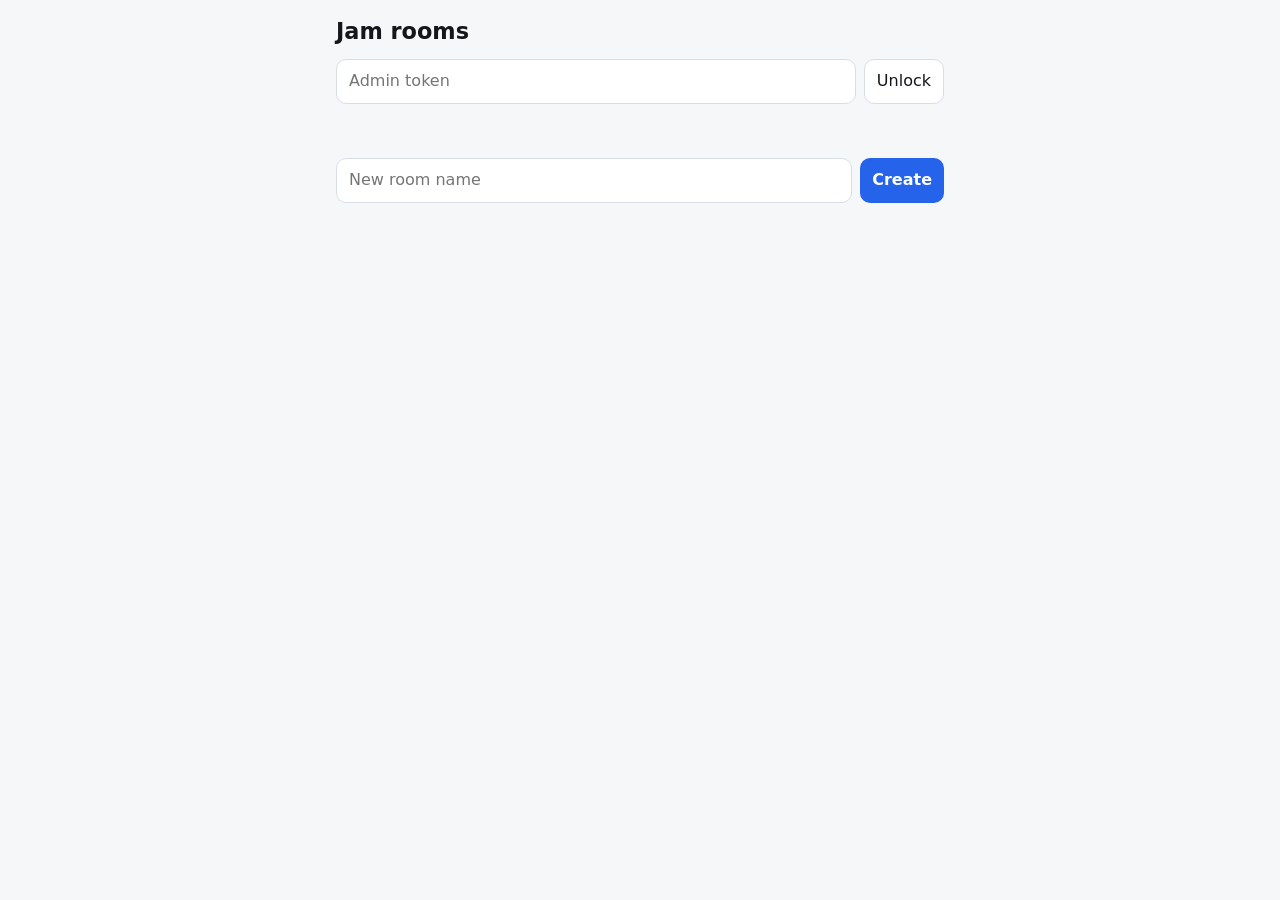
==== web/admin.html @ f3e5e725 "Add jamroom: shared play queue that caches songs into the music library Rust service with Spotify, Y" ====
<!doctype html>
<html lang="en">
<head>
<meta charset="utf-8">
<meta name="viewport" content="width=device-width, initial-scale=1">
<title>Jam admin</title>
<style>
  :root { color-scheme: dark light; --bg:#14161a; --fg:#eceef2; --mut:#9aa3b2; --card:#1d2128; --acc:#6ea8fe; --line:#2c323c; --bad:#ff7b7b; }
  @media (prefers-color-scheme: light) { :root { --bg:#f6f7f9; --fg:#14161a; --mut:#5b6575; --card:#fff; --acc:#2563eb; --line:#d9dee6; --bad:#c0392b; } }
  * { box-sizing: border-box; }
  body { margin:0; background:var(--bg); color:var(--fg); font:16px/1.4 system-ui, sans-serif; }
  main { max-width:640px; margin:0 auto; padding:16px; }
  h1 { font-size:1.4rem; margin:0 0 12px; } a { color:var(--acc); }
  form { display:flex; gap:8px; margin-bottom:12px; }
  input, button { font:inherit; padding:10px 12px; border-radius:10px; border:1px solid var(--line); background:var(--card); color:var(--fg); min-width:0; }
  input { flex:1; } button { cursor:pointer; } button.go { background:var(--acc); color:#fff; border:0; font-weight:600; }
  ul { list-style:none; margin:0; padding:0; display:grid; gap:8px; }
  li { display:flex; justify-content:space-between; align-items:center; gap:8px; background:var(--card); border:1px solid var(--line); border-radius:12px; padding:10px 12px; }
  .m { color:var(--mut); font-size:.85rem; } .rev { opacity:.5; } #msg { color:var(--bad); min-height:1.4em; }
</style>
</head>
<body>
<main>
  <h1>Jam rooms</h1>
  <form id="tok"><input id="token" type="password" placeholder="Admin token" autocomplete="off"><button>Unlock</button></form>
  <p id="msg"></p>
  <form id="new" hidden><input id="name" placeholder="New room name" maxlength="40" required><button class="go">Create</button></form>
  <ul id="rooms"></ul>
</main>
<script>
(function () {
  var $ = function (id) { return document.getElementById(id); };
  var token = '';
  try { token = sessionStorage.getItem('jam-admin') || ''; } catch (e) {}
  function api(path, method, body) {
    return fetch('/api/admin' + path, { method: method || 'GET', headers: { authorization: 'Bearer ' + token, 'content-type': 'application/json' }, body: body ? JSON.stringify(body) : undefined })
      .then(function (r) { return r.json().catch(function () { return {}; }).then(function (j) { if (!r.ok) throw new Error(j.error || r.statusText); return j; }); });
  }
  function node(tag, text) { var n = document.createElement(tag); if (text != null) n.textContent = text; return n; }
  function load() {
    return api('/rooms').then(function (d) {
      $('msg').textContent = ''; $('tok').hidden = true; $('new').hidden = false;
      var ul = $('rooms'); ul.textContent = '';
      d.rooms.forEach(function (r) {
        var li = node('li'); if (r.revoked) li.className = 'rev';
        var left = node('div'); left.appendChild(node('div', r.name));
        var link = location.origin + '/r/' + r.code;
        var m = node('div'); m.className = 'm';
        if (r.revoked) m.textContent = 'revoked'; else { var a = node('a', link); a.href = link; m.appendChild(a); }
        left.appendChild(m); li.appendChild(left);
        if (!r.revoked) {
          var b = node('button', 'Revoke');
          b.addEventListener('click', function () { if (confirm('Revoke "' + r.name + '"? Its link stops working.')) api('/rooms/' + r.code, 'DELETE').then(load); });
          li.appendChild(b);
        }
        ul.appendChild(li);
      });
      if (!d.rooms.length) ul.appendChild(node('li', 'No rooms yet.'));
    }).catch(function (e) { $('msg').textContent = e.message; $('tok').hidden = false; $('new').hidden = true; });
  }
  $('tok').addEventListener('submit', function (e) { e.preventDefault(); token = $('token').value; try { sessionStorage.setItem('jam-admin', token); } catch (e2) {} load(); });
  $('new').addEventListener('submit', function (e) { e.preventDefault(); api('/rooms', 'POST', { name: $('name').value }).then(function () { $('name').value = ''; return load(); }).catch(function (er) { $('msg').textContent = er.message; }); });
  if (token) load();
})();
</script>
</body>
</html>
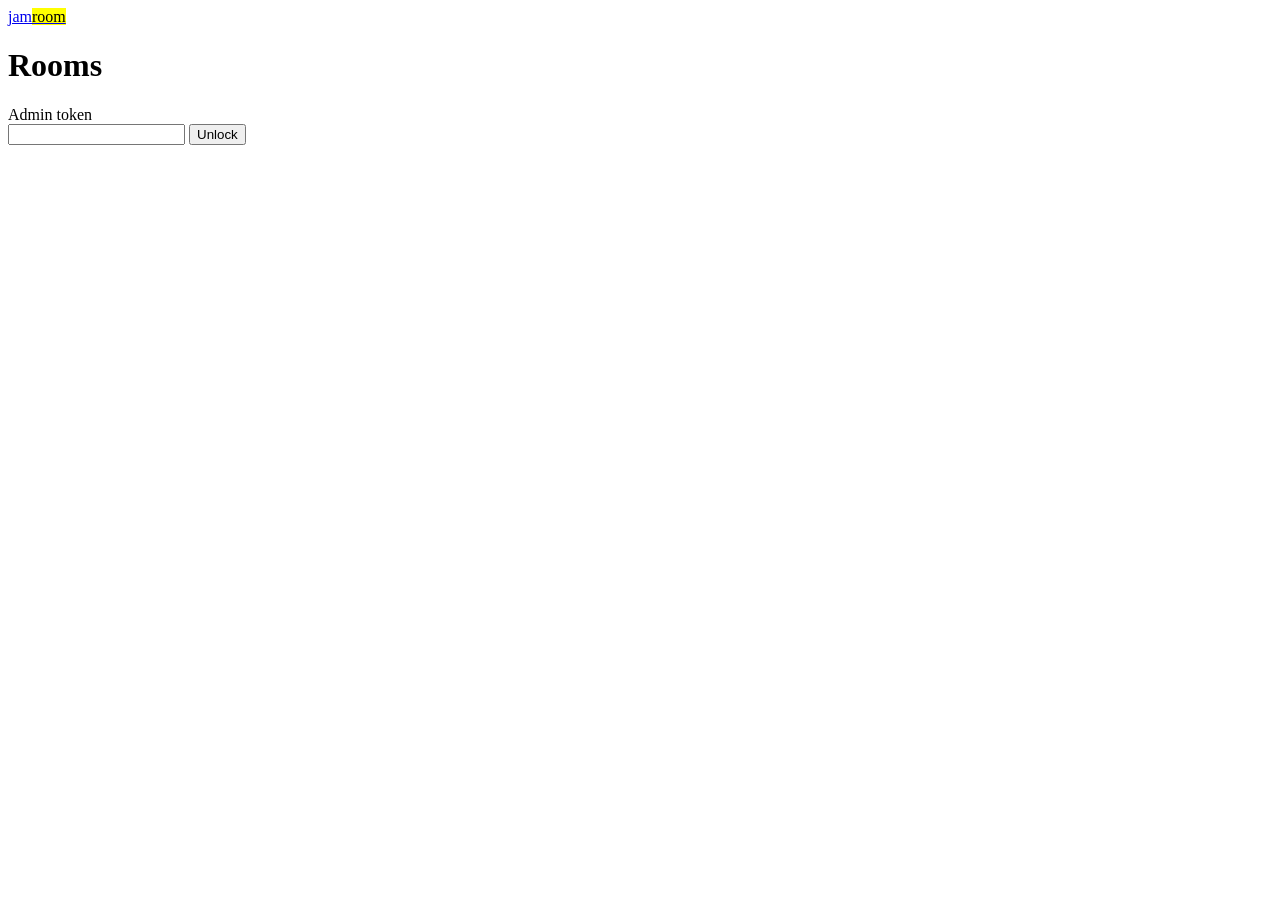
==== commit ca93b935: "Redesign the pages and sync every player to one room clock Server-side pause/resume/seek, restart-sa" ====
--- a/web/admin.html
+++ b/web/admin.html
@@ -3,63 +3,136 @@
 <head>
 <meta charset="utf-8">
 <meta name="viewport" content="width=device-width, initial-scale=1">
-<title>Jam admin</title>
+<title>jamroom admin</title>
+<link rel="icon" href="data:image/svg+xml,%3Csvg xmlns='http://www.w3.org/2000/svg' viewBox='0 0 32 32'%3E%3Crect width='32' height='32' rx='8' fill='%2317173a'/%3E%3Crect x='6' y='13' width='20' height='8' rx='2' fill='%23ffd23f'/%3E%3C/svg%3E">
+<link rel="stylesheet" href="/assets/jam.css">
 <style>
-  :root { color-scheme: dark light; --bg:#14161a; --fg:#eceef2; --mut:#9aa3b2; --card:#1d2128; --acc:#6ea8fe; --line:#2c323c; --bad:#ff7b7b; }
-  @media (prefers-color-scheme: light) { :root { --bg:#f6f7f9; --fg:#14161a; --mut:#5b6575; --card:#fff; --acc:#2563eb; --line:#d9dee6; --bad:#c0392b; } }
-  * { box-sizing: border-box; }
-  body { margin:0; background:var(--bg); color:var(--fg); font:16px/1.4 system-ui, sans-serif; }
-  main { max-width:640px; margin:0 auto; padding:16px; }
-  h1 { font-size:1.4rem; margin:0 0 12px; } a { color:var(--acc); }
-  form { display:flex; gap:8px; margin-bottom:12px; }
-  input, button { font:inherit; padding:10px 12px; border-radius:10px; border:1px solid var(--line); background:var(--card); color:var(--fg); min-width:0; }
-  input { flex:1; } button { cursor:pointer; } button.go { background:var(--acc); color:#fff; border:0; font-weight:600; }
-  ul { list-style:none; margin:0; padding:0; display:grid; gap:8px; }
-  li { display:flex; justify-content:space-between; align-items:center; gap:8px; background:var(--card); border:1px solid var(--line); border-radius:12px; padding:10px 12px; }
-  .m { color:var(--mut); font-size:.85rem; } .rev { opacity:.5; } #msg { color:var(--bad); min-height:1.4em; }
+  .room-row { display: grid; gap: 10px; padding: 14px; background: var(--surface); border: 1px solid var(--line); border-radius: var(--r); }
+  .room-row.revoked { opacity: .7; }
+  .room-row h3 { margin: 0; font: 700 1.125rem var(--display); letter-spacing: -.02em; display: flex; flex-wrap: wrap; gap: 8px; align-items: baseline; }
+  .code { font-family: ui-monospace, "Cascadia Mono", Consolas, monospace; color: var(--mut); font-size: .9375rem; }
+  .btns { display: flex; flex-wrap: wrap; gap: 8px; }
+  dialog { border: 1px solid var(--line); border-radius: var(--r); background: var(--surface); color: var(--ink); max-width: min(420px, calc(100vw - 32px)); padding: 20px; }
+  dialog::backdrop { background: rgba(15, 16, 36, .6); }
+  dialog h2 { margin-top: 0; }
+  dialog .btns { margin-top: 16px; justify-content: flex-end; }
+  .stat { color: var(--mut); margin: 0 0 8px; }
 </style>
 </head>
 <body>
-<main>
-  <h1>Jam rooms</h1>
-  <form id="tok"><input id="token" type="password" placeholder="Admin token" autocomplete="off"><button>Unlock</button></form>
-  <p id="msg"></p>
-  <form id="new" hidden><input id="name" placeholder="New room name" maxlength="40" required><button class="go">Create</button></form>
-  <ul id="rooms"></ul>
+<header class="top"><a class="mark" href="/">jam<mark class="hl">room</mark></a></header>
+<main class="wrap">
+  <h1>Rooms</h1>
+
+  <form id="tok">
+    <label class="lbl" for="token">Admin token</label>
+    <div class="addrow">
+      <input class="field" id="token" type="password" autocomplete="current-password" required>
+      <button class="btn">Unlock</button>
+    </div>
+  </form>
+  <p class="msg" id="msg" role="status" aria-live="polite"></p>
+
+  <div id="panel" hidden>
+    <p class="stat" id="lib"></p>
+    <form id="new">
+      <label class="lbl" for="name">New room</label>
+      <div class="addrow">
+        <input class="field" id="name" maxlength="40" placeholder="Room name, for example Office" autocomplete="off" required>
+        <button class="btn">Create room</button>
+      </div>
+    </form>
+    <h2>All rooms</h2>
+    <ul class="list" id="rooms"></ul>
+  </div>
 </main>
+
+<dialog id="ask" aria-labelledby="ask-h">
+  <h2 id="ask-h"></h2>
+  <p id="ask-p"></p>
+  <div class="btns">
+    <button class="btn ghost" id="keep" type="button">Keep room</button>
+    <button class="btn warn" id="drop" type="button">Revoke room</button>
+  </div>
+</dialog>
+
+<script src="/assets/jam.js"></script>
 <script>
-(function () {
-  var $ = function (id) { return document.getElementById(id); };
-  var token = '';
+(() => {
+  const { el } = Jam;
+  const $ = (id) => document.getElementById(id);
+  let token = '';
   try { token = sessionStorage.getItem('jam-admin') || ''; } catch (e) {}
-  function api(path, method, body) {
-    return fetch('/api/admin' + path, { method: method || 'GET', headers: { authorization: 'Bearer ' + token, 'content-type': 'application/json' }, body: body ? JSON.stringify(body) : undefined })
-      .then(function (r) { return r.json().catch(function () { return {}; }).then(function (j) { if (!r.ok) throw new Error(j.error || r.statusText); return j; }); });
-  }
-  function node(tag, text) { var n = document.createElement(tag); if (text != null) n.textContent = text; return n; }
-  function load() {
-    return api('/rooms').then(function (d) {
-      $('msg').textContent = ''; $('tok').hidden = true; $('new').hidden = false;
-      var ul = $('rooms'); ul.textContent = '';
-      d.rooms.forEach(function (r) {
-        var li = node('li'); if (r.revoked) li.className = 'rev';
-        var left = node('div'); left.appendChild(node('div', r.name));
-        var link = location.origin + '/r/' + r.code;
-        var m = node('div'); m.className = 'm';
-        if (r.revoked) m.textContent = 'revoked'; else { var a = node('a', link); a.href = link; m.appendChild(a); }
-        left.appendChild(m); li.appendChild(left);
-        if (!r.revoked) {
-          var b = node('button', 'Revoke');
-          b.addEventListener('click', function () { if (confirm('Revoke "' + r.name + '"? Its link stops working.')) api('/rooms/' + r.code, 'DELETE').then(load); });
-          li.appendChild(b);
-        }
-        ul.appendChild(li);
-      });
-      if (!d.rooms.length) ul.appendChild(node('li', 'No rooms yet.'));
-    }).catch(function (e) { $('msg').textContent = e.message; $('tok').hidden = false; $('new').hidden = true; });
-  }
-  $('tok').addEventListener('submit', function (e) { e.preventDefault(); token = $('token').value; try { sessionStorage.setItem('jam-admin', token); } catch (e2) {} load(); });
-  $('new').addEventListener('submit', function (e) { e.preventDefault(); api('/rooms', 'POST', { name: $('name').value }).then(function () { $('name').value = ''; return load(); }).catch(function (er) { $('msg').textContent = er.message; }); });
+  const say = (text, cls) => { $('msg').textContent = text; $('msg').className = 'msg ' + (cls || ''); };
+
+  const call = async (path, method = 'GET', body) => {
+    const r = await fetch('/api/admin' + path, {
+      method,
+      headers: { authorization: 'Bearer ' + token, ...(body ? { 'content-type': 'application/json' } : {}) },
+      body: body ? JSON.stringify(body) : undefined,
+    });
+    const j = await r.json().catch(() => ({}));
+    if (!r.ok) throw Object.assign(new Error(j.error || r.statusText), { status: r.status });
+    return j;
+  };
+
+  const copy = (btn, text) => navigator.clipboard.writeText(text).then(() => {
+    const was = btn.textContent; btn.textContent = 'Copied'; setTimeout(() => { btn.textContent = was; }, 1500);
+  }).catch(() => say('Copying is blocked here. Select the link by hand instead.', 'err'));
+
+  const confirmRevoke = (room) => new Promise((resolve) => {
+    $('ask-h').textContent = `Revoke “${room.name}”?`;
+    $('ask-p').textContent = 'Its links stop working straight away and anyone in the room is locked out. This can’t be undone.';
+    const done = (yes) => { $('ask').close(); $('keep').onclick = $('drop').onclick = null; resolve(yes); };
+    $('keep').onclick = () => done(false);
+    $('drop').onclick = () => done(true);
+    $('ask').showModal();
+  });
+
+  const draw = (data) => {
+    $('lib').textContent = `${data.library_tracks.toLocaleString()} songs in the music library index.`;
+    const ul = $('rooms'); ul.textContent = '';
+    if (!data.rooms.length) ul.append(el('li', 'empty', 'No rooms yet. Create one above.'));
+    data.rooms.forEach((r) => {
+      const li = el('li', 'room-row' + (r.revoked ? ' revoked' : ''));
+      const h = el('h3', null, r.name);
+      h.append(el('span', 'code', r.code), el('span', 'count', r.revoked ? 'Revoked' : `Created ${new Date(r.created_at * 1000).toLocaleDateString()}`));
+      const btns = el('div', 'btns');
+      if (!r.revoked) {
+        const link = `${location.origin}/r/${r.code}`;
+        const add = el('button', 'btn ghost sm', 'Copy add link'); add.type = 'button';
+        add.addEventListener('click', () => copy(add, link));
+        const player = el('button', 'btn ghost sm', 'Copy player link'); player.type = 'button';
+        player.addEventListener('click', () => copy(player, `${link}/player`));
+        const revoke = el('button', 'btn warn sm', 'Revoke'); revoke.type = 'button';
+        revoke.setAttribute('aria-label', `Revoke ${r.name}`);
+        revoke.addEventListener('click', async () => {
+          if (await confirmRevoke(r)) call(`/rooms/${r.code}`, 'DELETE').then(load).catch((e) => say(e.message, 'err'));
+        });
+        btns.append(add, player, revoke);
+      }
+      li.append(h, btns);
+      ul.append(li);
+    });
+  };
+
+  const load = async () => {
+    try {
+      draw(await call('/rooms'));
+      $('tok').hidden = true; $('panel').hidden = false;
+      try { sessionStorage.setItem('jam-admin', token); } catch (e) {}
+    } catch (e) {
+      $('tok').hidden = false; $('panel').hidden = true;
+      if (token) say(e.status === 401 ? 'That token isn’t right.' : e.status === 429 ? 'Too many tries. Wait a minute, then try again.' : e.message, 'err');
+      try { sessionStorage.removeItem('jam-admin'); } catch (e2) {}
+    }
+  };
+
+  $('tok').addEventListener('submit', (e) => { e.preventDefault(); token = $('token').value; load(); });
+  $('new').addEventListener('submit', (e) => {
+    e.preventDefault();
+    call('/rooms', 'POST', { name: $('name').value }).then((r) => { $('name').value = ''; return load(); }).catch((err) => say(err.message, 'err'));
+  });
   if (token) load();
 })();
 </script>
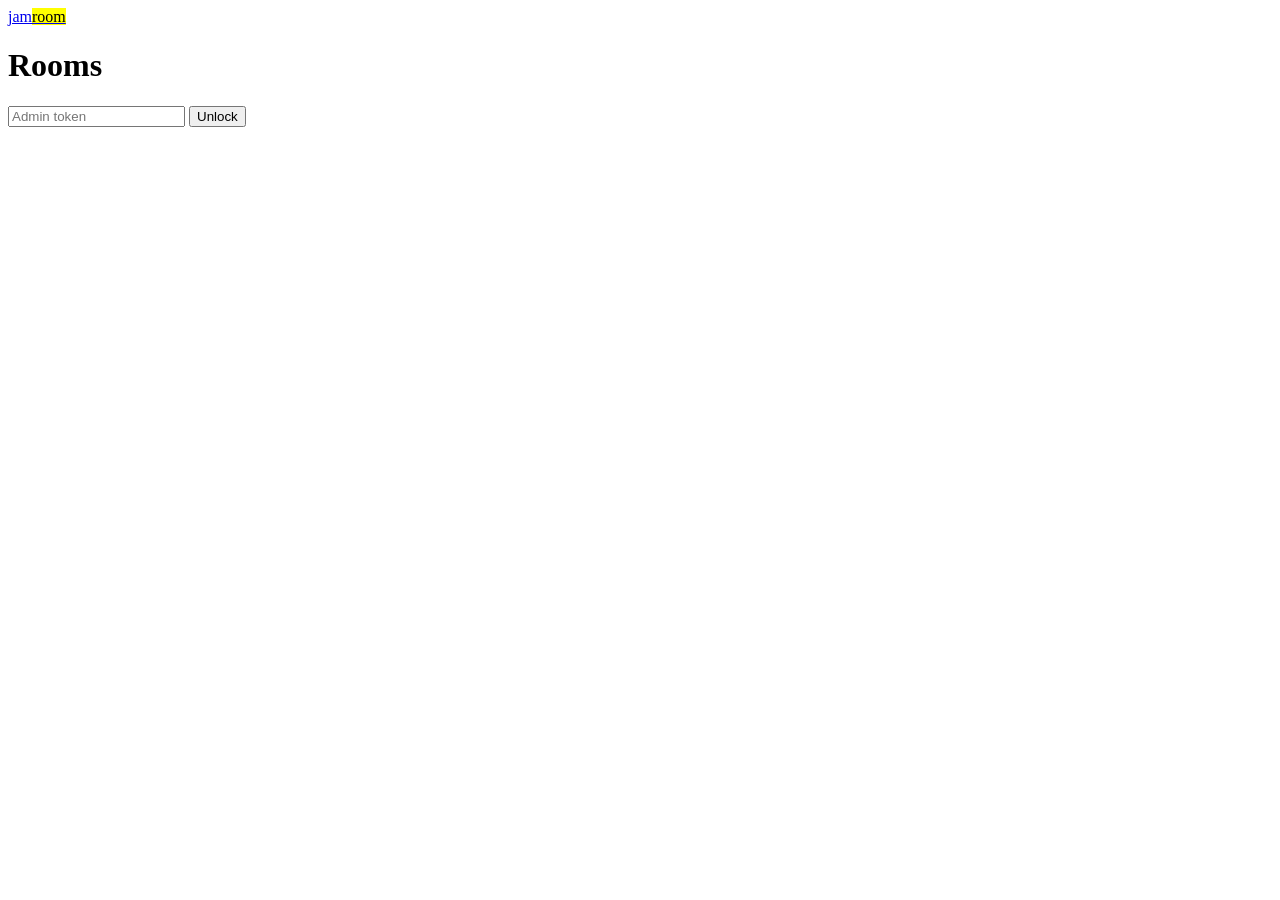
==== commit 50302810: "Redesign: one type scale, quiet controls, calm covers, a player that fits the screen Icon controls, " ====
--- a/web/admin.html
+++ b/web/admin.html
@@ -7,16 +7,15 @@
 <link rel="icon" href="data:image/svg+xml,%3Csvg xmlns='http://www.w3.org/2000/svg' viewBox='0 0 32 32'%3E%3Crect width='32' height='32' rx='8' fill='%2317173a'/%3E%3Crect x='6' y='13' width='20' height='8' rx='2' fill='%23ffd23f'/%3E%3C/svg%3E">
 <link rel="stylesheet" href="/assets/jam.css">
 <style>
-  .room-row { display: grid; gap: 10px; padding: 14px; background: var(--surface); border: 1px solid var(--line); border-radius: var(--r); }
-  .room-row.revoked { opacity: .7; }
-  .room-row h3 { margin: 0; font: 700 1.125rem var(--display); letter-spacing: -.02em; display: flex; flex-wrap: wrap; gap: 8px; align-items: baseline; }
-  .code { font-family: ui-monospace, "Cascadia Mono", Consolas, monospace; color: var(--mut); font-size: .9375rem; }
-  .btns { display: flex; flex-wrap: wrap; gap: 8px; }
-  dialog { border: 1px solid var(--line); border-radius: var(--r); background: var(--surface); color: var(--ink); max-width: min(420px, calc(100vw - 32px)); padding: 20px; }
-  dialog::backdrop { background: rgba(15, 16, 36, .6); }
-  dialog h2 { margin-top: 0; }
-  dialog .btns { margin-top: 16px; justify-content: flex-end; }
-  .stat { color: var(--mut); margin: 0 0 8px; }
+  .room-card { padding: 12px 0; border-top: 1px solid var(--line); }
+  .room-card:first-child { border-top: 0; }
+  .room-card.revoked { opacity: .65; }
+  .room-card .t { font-weight: 600; display: flex; flex-wrap: wrap; gap: 4px 10px; align-items: baseline; }
+  .code { font-family: ui-monospace, "Cascadia Mono", Consolas, monospace; color: var(--mut); font-size: var(--t2); font-weight: 400; }
+  .btns { display: flex; flex-wrap: wrap; gap: 4px; margin: 6px 0 0 -14px; }
+  dialog p { margin: 0 0 16px; }
+  dialog .btns { justify-content: flex-end; margin-left: 0; }
+  .stat { color: var(--mut); font-size: var(--t2); margin: 0; }
 </style>
 </head>
 <body>
@@ -24,35 +23,28 @@
 <main class="wrap">
   <h1>Rooms</h1>
 
-  <form id="tok">
-    <label class="lbl" for="token">Admin token</label>
-    <div class="addrow">
-      <input class="field" id="token" type="password" autocomplete="current-password" required>
-      <button class="btn">Unlock</button>
-    </div>
+  <form id="tok" class="addbar">
+    <input id="token" type="password" autocomplete="current-password" placeholder="Admin token" aria-label="Admin token" required>
+    <button class="btn">Unlock</button>
   </form>
   <p class="msg" id="msg" role="status" aria-live="polite"></p>
 
   <div id="panel" hidden>
-    <p class="stat" id="lib"></p>
-    <form id="new">
-      <label class="lbl" for="name">New room</label>
-      <div class="addrow">
-        <input class="field" id="name" maxlength="40" placeholder="Room name, for example Office" autocomplete="off" required>
-        <button class="btn">Create room</button>
-      </div>
+    <form id="new" class="addbar">
+      <input id="name" maxlength="40" placeholder="New room name" aria-label="New room name" autocomplete="off" required>
+      <button class="btn">Create</button>
     </form>
-    <h2>All rooms</h2>
+    <div class="sec"><h2>All rooms</h2><span class="stat" id="lib"></span></div>
     <ul class="list" id="rooms"></ul>
   </div>
 </main>
 
-<dialog id="ask" aria-labelledby="ask-h">
-  <h2 id="ask-h"></h2>
+<dialog class="sheet" id="ask" aria-labelledby="ask-h">
+  <div class="sheet-head"><h2 id="ask-h"></h2></div>
   <p id="ask-p"></p>
   <div class="btns">
-    <button class="btn ghost" id="keep" type="button">Keep room</button>
-    <button class="btn warn" id="drop" type="button">Revoke room</button>
+    <button class="btn quiet" id="keep" type="button">Keep room</button>
+    <button class="btn" id="drop" type="button">Revoke room</button>
   </div>
 </dialog>
 
@@ -82,7 +74,7 @@
 
   const confirmRevoke = (room) => new Promise((resolve) => {
     $('ask-h').textContent = `Revoke “${room.name}”?`;
-    $('ask-p').textContent = 'Its links stop working straight away and anyone in the room is locked out. This can’t be undone.';
+    $('ask-p').textContent = 'Its links stop working straight away. This can’t be undone.';
     const done = (yes) => { $('ask').close(); $('keep').onclick = $('drop').onclick = null; resolve(yes); };
     $('keep').onclick = () => done(false);
     $('drop').onclick = () => done(true);
@@ -90,19 +82,19 @@
   });
 
   const draw = (data) => {
-    $('lib').textContent = `${data.library_tracks.toLocaleString()} songs in the music library index.`;
+    $('lib').textContent = `${data.library_tracks.toLocaleString()} songs indexed`;
     const ul = $('rooms'); ul.textContent = '';
-    if (!data.rooms.length) ul.append(el('li', 'empty', 'No rooms yet. Create one above.'));
+    if (!data.rooms.length) ul.append(el('li', 'empty', 'No rooms yet.'));
     data.rooms.forEach((r) => {
-      const li = el('li', 'room-row' + (r.revoked ? ' revoked' : ''));
-      const h = el('h3', null, r.name);
-      h.append(el('span', 'code', r.code), el('span', 'count', r.revoked ? 'Revoked' : `Created ${new Date(r.created_at * 1000).toLocaleDateString()}`));
+      const li = el('li', 'room-card' + (r.revoked ? ' revoked' : ''));
+      const t = el('div', 't', r.name);
+      t.append(el('span', 'code', r.code), el('span', 'code', r.revoked ? 'revoked' : new Date(r.created_at * 1000).toLocaleDateString()));
       const btns = el('div', 'btns');
       if (!r.revoked) {
         const link = `${location.origin}/r/${r.code}`;
-        const add = el('button', 'btn ghost sm', 'Copy add link'); add.type = 'button';
+        const add = el('button', 'btn quiet sm', 'Copy add link'); add.type = 'button';
         add.addEventListener('click', () => copy(add, link));
-        const player = el('button', 'btn ghost sm', 'Copy player link'); player.type = 'button';
+        const player = el('button', 'btn quiet sm', 'Copy player link'); player.type = 'button';
         player.addEventListener('click', () => copy(player, `${link}/player`));
         const revoke = el('button', 'btn warn sm', 'Revoke'); revoke.type = 'button';
         revoke.setAttribute('aria-label', `Revoke ${r.name}`);
@@ -111,7 +103,7 @@
         });
         btns.append(add, player, revoke);
       }
-      li.append(h, btns);
+      li.append(t, btns);
       ul.append(li);
     });
   };
@@ -119,11 +111,11 @@
   const load = async () => {
     try {
       draw(await call('/rooms'));
-      $('tok').hidden = true; $('panel').hidden = false;
+      $('tok').hidden = true; $('panel').hidden = false; say('');
       try { sessionStorage.setItem('jam-admin', token); } catch (e) {}
     } catch (e) {
       $('tok').hidden = false; $('panel').hidden = true;
-      if (token) say(e.status === 401 ? 'That token isn’t right.' : e.status === 429 ? 'Too many tries. Wait a minute, then try again.' : e.message, 'err');
+      if (token) say(e.status === 401 ? 'That token isn’t right.' : e.status === 429 ? 'Too many tries. Wait a minute.' : e.message, 'err');
       try { sessionStorage.removeItem('jam-admin'); } catch (e2) {}
     }
   };
@@ -131,7 +123,7 @@
   $('tok').addEventListener('submit', (e) => { e.preventDefault(); token = $('token').value; load(); });
   $('new').addEventListener('submit', (e) => {
     e.preventDefault();
-    call('/rooms', 'POST', { name: $('name').value }).then((r) => { $('name').value = ''; return load(); }).catch((err) => say(err.message, 'err'));
+    call('/rooms', 'POST', { name: $('name').value }).then(() => { $('name').value = ''; return load(); }).catch((err) => say(err.message, 'err'));
   });
   if (token) load();
 })();
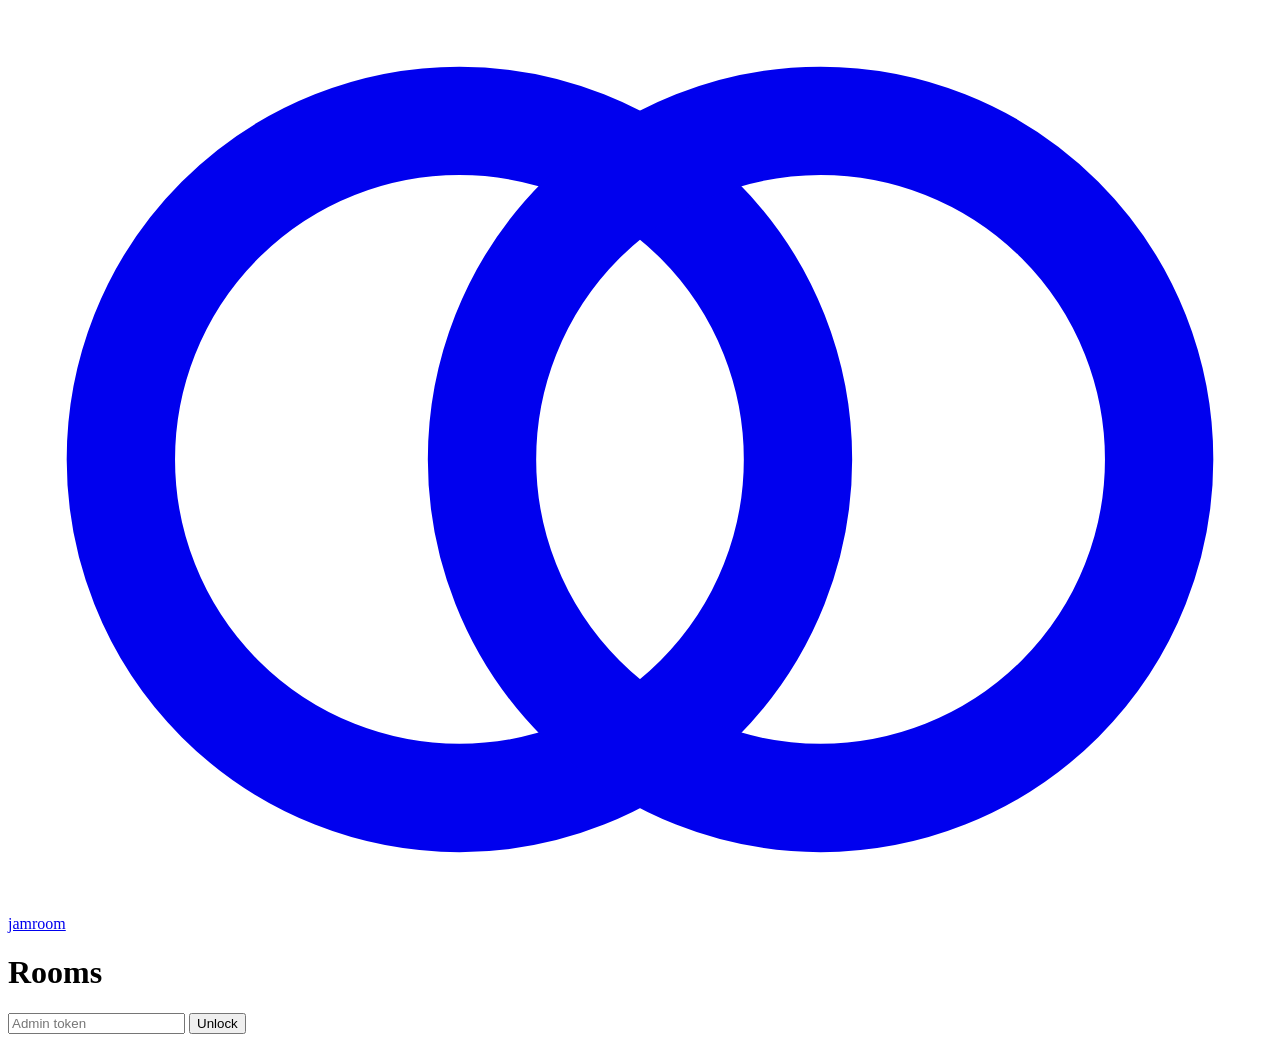
==== commit 03e2832e: "New logo: two interlocking rings, no more yellow box Favicon and wordmark use the action blue; the y" ====
--- a/web/admin.html
+++ b/web/admin.html
@@ -4,7 +4,7 @@
 <meta charset="utf-8">
 <meta name="viewport" content="width=device-width, initial-scale=1">
 <title>jamroom admin</title>
-<link rel="icon" href="data:image/svg+xml,%3Csvg xmlns='http://www.w3.org/2000/svg' viewBox='0 0 32 32'%3E%3Crect width='32' height='32' rx='8' fill='%2317173a'/%3E%3Crect x='6' y='13' width='20' height='8' rx='2' fill='%23ffd23f'/%3E%3C/svg%3E">
+<link rel="icon" href="data:image/svg+xml,%3Csvg xmlns='http://www.w3.org/2000/svg' viewBox='0 0 32 32'%3E%3Crect width='32' height='32' rx='8' fill='%233a45e0'/%3E%3Ccircle cx='12.5' cy='16' r='6.2' fill='none' stroke='white' stroke-width='2.4'/%3E%3Ccircle cx='19.5' cy='16' r='6.2' fill='none' stroke='white' stroke-width='2.4'/%3E%3C/svg%3E">
 <link rel="stylesheet" href="/assets/jam.css">
 <style>
   .room-card { padding: 12px 0; border-top: 1px solid var(--line); }
@@ -19,7 +19,7 @@
 </style>
 </head>
 <body>
-<header class="top"><a class="mark" href="/">jam<mark class="hl">room</mark></a></header>
+<header class="top"><a class="mark" href="/"><svg viewBox="0 0 28 20" aria-hidden="true"><circle cx="10" cy="10" r="7.5" fill="none" stroke="currentColor" stroke-width="2.4"/><circle cx="18" cy="10" r="7.5" fill="none" stroke="currentColor" stroke-width="2.4"/></svg>jamroom</a></header>
 <main class="wrap">
   <h1>Rooms</h1>
 
